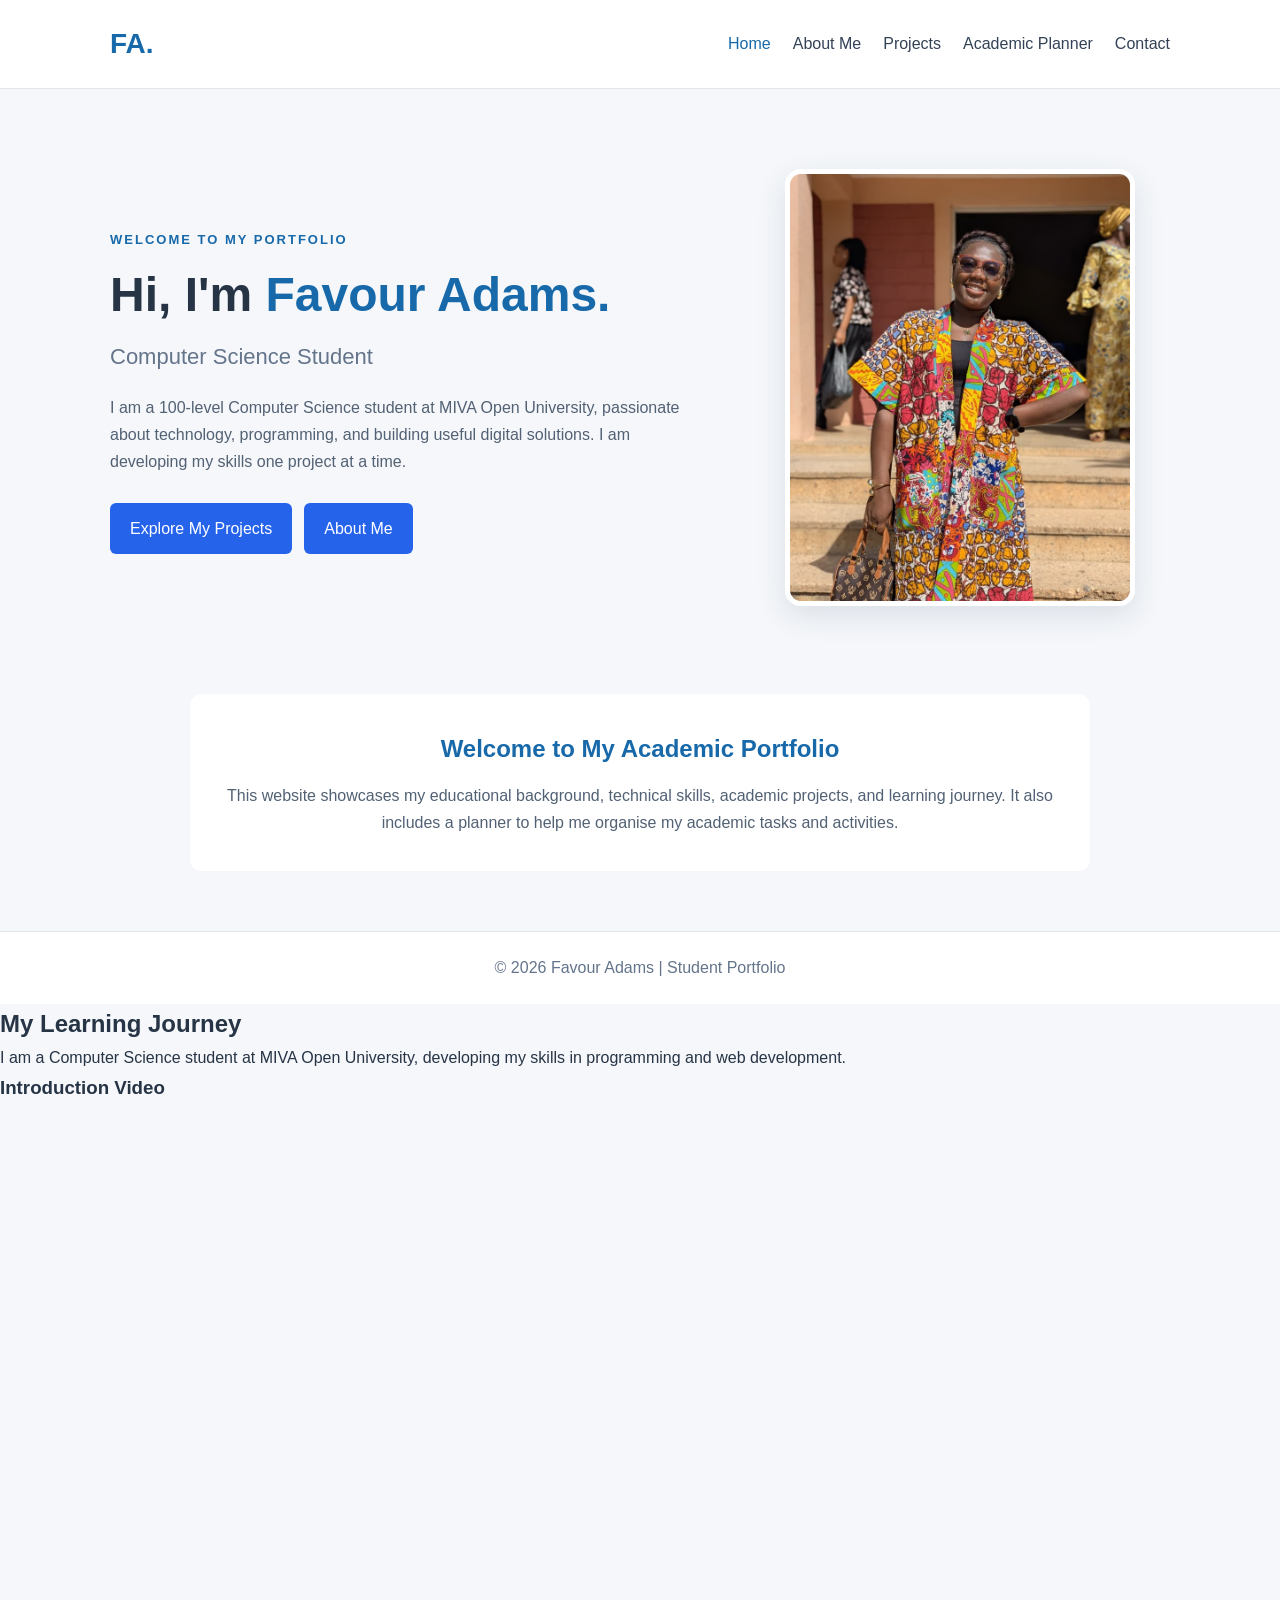
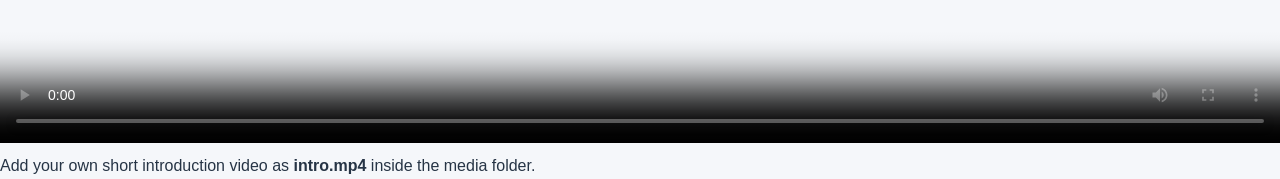
==== index.html @ 282081cf "Create initial portfolio" ====
<!DOCTYPE html>
<html lang="en">
<head>
    <meta charset="UTF-8">
    <meta name="viewport" content="width=device-width, initial-scale=1.0">
    <meta name="description" content="The academic portfolio of Favour Dooshima Adams, a Computer Science student.">
    <title>Favour Adams | Student Portfolio</title>

    <link rel="stylesheet" href="css/style.css">
</head>
<body>

    <!-- Website navigation -->
    <header>
        <nav class="navbar">
            <a href="index.html" class="logo">FA.</a>

            <ul class="nav-links">
                <li><a href="index.html" class="active">Home</a></li>
                <li><a href="about.html">About Me</a></li>
                <li><a href="projects.html">Projects</a></li>
                <li><a href="planner.html">Academic Planner</a></li>
                <li><a href="contact.html">Contact</a></li>
            </ul>
        </nav>
    </header>

    <!-- Main homepage content -->
    <main>
        <section class="hero">

            <div class="hero-text">
                <p class="greeting">WELCOME TO MY PORTFOLIO</p>

                <h1>Hi, I'm <span>Favour Adams.</span></h1>

                <h2>Computer Science Student</h2>

                <p class="intro">
                    I am a 100-level Computer Science student at
                    MIVA Open University, passionate about technology,
                    programming, and building useful digital solutions.
                    I am developing my skills one project at a time.
                </p>

                <div class="hero-buttons">
                    <a href="projects.html" class="btn">Explore My Projects</a>
                    <a href="about.html" class="btn btn-outline">About Me</a>
                </div>
            </div>

            <div class="hero-image">
                <img src="images/your-photo.jpeg"
                     alt="Photograph of Favour Adams">
            </div>

        </section>

        <!-- Brief introduction -->
        <section class="welcome-section">
            <h2>Welcome to My Academic Portfolio</h2>

            <p>
                This website showcases my educational background,
                technical skills, academic projects, and learning journey.
                It also includes a planner to help me organise my
                academic tasks and activities.
            </p>
        </section>
    </main>

    <!-- Website footer -->
    <footer>
        <p>&copy; 2026 Favour Adams | Student Portfolio</p>
    </footer>

</body>
</html>



<!-- MULTIMEDIA SECTION -->
<section class="multimedia-section">
    <h2>My Learning Journey</h2>
    <p>
        I am a Computer Science student at MIVA Open University,
        developing my skills in programming and web development.
    </p>

    <h3>Introduction Video</h3>
    <video controls width="100%" poster="images/your-photo.jpg">
        <source src="media/intro.mp4" type="video/mp4">
        Your browser does not support video playback.
    </video>

    <p class="media-note">
        Add your own short introduction video as
        <strong>intro.mp4</strong> inside the media folder.
    </p>
</section>
---- css/style.css ----
/* General page settings */
* {
    margin: 0;
    padding: 0;
    box-sizing: border-box;
}

body {
    font-family: Arial, sans-serif;
    background-color: #f5f7fa;
    color: #263445;
    line-height: 1.7;
}

a {
    text-decoration: none;
}

/* Navigation bar */
header {
    background-color: #ffffff;
    border-bottom: 1px solid #e1e6ed;
}

.navbar {
    max-width: 1100px;
    margin: auto;
    padding: 20px;
    display: flex;
    justify-content: space-between;
    align-items: center;
    gap: 20px;
}

.logo {
    font-size: 28px;
    font-weight: bold;
    color: #1769aa;
}

.nav-links {
    list-style: none;
    display: flex;
    flex-wrap: wrap;
    gap: 22px;
}

.nav-links a {
    color: #344256;
    transition: color 0.3s ease;
}

.nav-links a:hover,
.nav-links a.active {
    color: #1769aa;
}

/* Homepage introduction */
.hero {
    max-width: 1100px;
    margin: 60px auto;
    padding: 20px;
    display: grid;
    grid-template-columns: 1.4fr 1fr;
    align-items: center;
    gap: 50px;
}

.greeting {
    color: #1769aa;
    font-weight: bold;
    letter-spacing: 2px;
    font-size: 13px;
}

.hero h1 {
    font-size: clamp(32px, 5vw, 48px);
    line-height: 1.2;
    margin: 15px 0;
}

.hero h1 span {
    color: #1769aa;
}

.hero h2 {
    font-size: 22px;
    font-weight: normal;
    color: #64748b;
    margin-bottom: 18px;
}

.intro {
    color: #526174;
    margin-bottom: 28px;
}

.hero-buttons {
    display: flex;
    flex-wrap: wrap;
    gap: 12px;
}

.btn {
    display: inline-block;
    background-color: #1769aa;
    color: #ffffff;
    padding: 12px 20px;
    border-radius: 6px;
    transition: background-color 0.3s ease;
}

.btn:hover {
    background-color: #0e4f85;
}

.btn-outline {
    background-color: transparent;
    border: 1px solid #1769aa;
    color: #1769aa;
}

.btn-outline:hover {
    background-color: #e4eff9;
}

/* Student photograph */
.hero-image {
    text-align: center;
}

.hero-image img {
    width: 100%;
    max-width: 350px;
    aspect-ratio: 4 / 5;
    object-fit: cover;
    border-radius: 16px;
    border: 5px solid #ffffff;
    box-shadow: 0 10px 30px rgba(30, 60, 90, 0.12);
}

/* Welcome section */
.welcome-section {
    max-width: 900px;
    margin: 30px auto 60px;
    padding: 35px 25px;
    text-align: center;
    background-color: #ffffff;
    border-radius: 12px;
}

.welcome-section h2 {
    color: #1769aa;
    margin-bottom: 12px;
}

.welcome-section p {
    color: #526174;
}

/* Footer */
footer {
    text-align: center;
    padding: 22px;
    background-color: #ffffff;
    border-top: 1px solid #e1e6ed;
    color: #64748b;
}

/* Mobile-friendly layout */
@media (max-width: 768px) {
    .navbar {
        flex-direction: column;
    }

    .nav-links {
        justify-content: center;
        gap: 12px 18px;
    }

    .hero {
        grid-template-columns: 1fr;
        text-align: center;
        margin: 30px auto;
        gap: 30px;
    }

    .hero-buttons {
        justify-content: center;
    }

    .hero-image {
        order: -1;
    }

    .hero-image img {
        max-width: 240px;
    }

    .welcome-section {
        margin: 20px;
    }
}


/* About page */
.about-page {
    max-width: 1000px;
    margin: 0 auto;
    padding: 30px 20px 60px;
}

.page-heading {
    text-align: center;
    padding: 35px 10px;
}

.page-heading h1 {
    font-size: 38px;
    color: #1769aa;
    margin: 10px 0;
}

.page-heading > p:last-child {
    color: #64748b;
}

.about-card {
    background-color: #ffffff;
    padding: 28px;
    margin-bottom: 22px;
    border-radius: 10px;
    border: 1px solid #e1e6ed;
}

.about-card h2 {
    color: #1769aa;
    margin-bottom: 14px;
    font-size: 22px;
}

.about-card p {
    color: #526174;
}

.about-card table {
    width: 100%;
    border-collapse: collapse;
    margin-top: 12px;
}

.about-card th,
.about-card td {
    text-align: left;
    padding: 12px;
    border-bottom: 1px solid #e1e6ed;
}

.about-card th {
    background-color: #edf4fb;
    color: #1769aa;
}

.skills-list {
    padding-left: 22px;
    color: #526174;
}

.skills-list li {
    margin: 8px 0;
}

@media (max-width: 600px) {
    .about-card {
        padding: 18px;
    }

    .about-card table {
        font-size: 13px;
    }

    .about-card th,
    .about-card td {
        padding: 8px 5px;
        overflow-wrap: anywhere;
    }

    .page-heading h1 {
        font-size: 30px;
    }
}



/* Projects page */
.projects-page {
    max-width: 1100px;
    margin: auto;
    padding: 25px 20px 60px;
}

.project-grid {
    display: grid;
    grid-template-columns: repeat(3, minmax(0, 1fr));
    gap: 24px;
    margin-top: 20px;
}

.project-card {
    background: #ffffff;
    border: 1px solid #e1e6ed;
    border-radius: 12px;
    overflow: hidden;
    display: flex;
    flex-direction: column;
    transition: transform 0.3s ease,
                box-shadow 0.3s ease;
}

.project-card:hover {
    transform: translateY(-5px);
    box-shadow: 0 12px 28px rgba(30, 60, 90, 0.10);
}

/* Project image placeholders */
.project-image {
    min-height: 190px;
    padding: 24px;
    display: flex;
    flex-direction: column;
    justify-content: center;
    align-items: flex-start;
    gap: 12px;
    color: #ffffff;
}

.project-image span {
    font-size: 12px;
    letter-spacing: 2px;
    font-weight: bold;
}

.project-image h2 {
    font-size: 24px;
    line-height: 1.3;
}

.business-image {
    background: linear-gradient(135deg, #1769aa, #79b7e8);
}

.mom-image {
    background: linear-gradient(135deg, #526174, #9baec2);
}

.portfolio-image {
    background: linear-gradient(135deg, #174a7e, #4b91c8);
}

/* Project descriptions */
.project-content {
    padding: 22px;
    display: flex;
    flex-direction: column;
    flex: 1;
}

.project-category {
    color: #1769aa;
    font-size: 11px;
    font-weight: bold;
    letter-spacing: 1px;
    margin-bottom: 10px;
}

.project-content h2 {
    color: #263445;
    font-size: 20px;
    margin-bottom: 12px;
}

.project-content > p:not(.project-category) {
    color: #526174;
    font-size: 14px;
    margin-bottom: 15px;
}

.project-content .project-status {
    font-size: 13px;
    color: #64748b;
    margin-top: auto;
}

.project-link {
    display: inline-block;
    margin-top: 12px;
    color: #1769aa;
    font-weight: bold;
    font-size: 14px;
}

.project-link:hover {
    color: #0e4f85;
    text-decoration: underline;
}

/* Closing message */
.projects-note {
    background: #ffffff;
    border: 1px solid #e1e6ed;
    border-radius: 12px;
    text-align: center;
    padding: 30px 20px;
    margin-top: 45px;
}

.projects-note h2 {
    color: #1769aa;
    margin-bottom: 10px;
}

.projects-note p {
    color: #526174;
}

/* Responsive layout */
@media (max-width: 850px) {
    .project-grid {
        grid-template-columns: repeat(2, minmax(0, 1fr));
    }
}

@media (max-width: 600px) {
    .project-grid {
        grid-template-columns: 1fr;
    }

    .project-image {
        min-height: 170px;
    }
}



/* ===== ACADEMIC PLANNER PAGE ===== */

.planner-page {
    max-width: 900px;
    margin: 40px auto;
    padding: 20px;
}

/* Page heading */
.planner-heading {
    text-align: center;
    margin-bottom: 30px;
}

.planner-heading h1 {
    color: #1d4ed8;
    font-size: 32px;
    margin-bottom: 10px;
}

.planner-heading p {
    color: #64748b;
    line-height: 1.6;
}

/* Form and task sections */
.planner-form-section,
.task-list-section {
    background: #ffffff;
    padding: 25px;
    margin-bottom: 25px;
    border-radius: 12px;
    box-shadow: 0 4px 15px rgba(0, 0, 0, 0.06);
}

.planner-form-section h2,
.task-list-section h2 {
    margin-bottom: 20px;
    color: #1e293b;
}

/* Input fields */
.form-group {
    display: flex;
    flex-direction: column;
    gap: 8px;
    margin-bottom: 18px;
}

.form-group label {
    font-weight: 600;
    color: #334155;
}

.form-group input {
    width: 100%;
    padding: 12px;
    border: 1px solid #cbd5e1;
    border-radius: 6px;
    font-size: 16px;
    box-sizing: border-box;
    background: #ffffff;
}

.form-group input:focus {
    outline: 2px solid #93c5fd;
    border-color: #2563eb;
}

/* Add task button */
.btn {
    background: #2563eb;
    color: #ffffff;
    padding: 12px 20px;
    border: none;
    border-radius: 6px;
    cursor: pointer;
    font-size: 16px;
    transition: background 0.3s ease;
}

.btn:hover {
    background: #1d4ed8;
}

/* Task heading and remaining count */
.task-list-heading {
    display: flex;
    justify-content: space-between;
    align-items: center;
    gap: 12px;
    flex-wrap: wrap;
}

#task-summary {
    color: #64748b;
    font-size: 14px;
}

#empty-message {
    color: #64748b;
    text-align: center;
    padding: 20px 0;
}

/* Task list */
.task-list {
    list-style: none;
    padding: 0;
    margin: 0;
}

.task-item {
    display: flex;
    justify-content: space-between;
    align-items: center;
    gap: 15px;
    padding: 16px;
    margin-bottom: 12px;
    border: 1px solid #e2e8f0;
    border-radius: 8px;
    transition: background 0.3s ease;
}

.task-item:hover {
    background: #f8fafc;
}

/* Task details */
.task-details {
    flex: 1;
    min-width: 0;
}

.task-details h3 {
    margin-bottom: 6px;
    color: #1e293b;
    overflow-wrap: anywhere;
}

.task-details p {
    margin: 4px 0;
    color: #64748b;
    font-size: 14px;
}

/* Complete and delete controls */
.task-actions {
    display: flex;
    align-items: center;
    gap: 12px;
}

.complete-label {
    display: flex;
    align-items: center;
    gap: 5px;
    font-size: 14px;
    cursor: pointer;
}

.complete-label input {
    accent-color: #2563eb;
    cursor: pointer;
}

.delete-btn {
    background: #dc2626;
    color: #ffffff;
    border: none;
    border-radius: 5px;
    padding: 9px 12px;
    cursor: pointer;
    transition: background 0.3s ease;
}

.delete-btn:hover {
    background: #b91c1c;
}

/* Completed tasks */
.task-item.completed {
    background: #f1f5f9;
}

.task-item.completed .task-details h3 {
    text-decoration: line-through;
    color: #64748b;
}

/* Mobile responsiveness */
@media (max-width: 600px) {
    .planner-page {
        margin: 20px auto;
        padding: 12px;
    }

    .planner-heading h1 {
        font-size: 26px;
    }

    .planner-form-section,
    .task-list-section {
        padding: 18px;
    }

    .task-item {
        align-items: flex-start;
        flex-direction: column;
    }

    .task-actions {
        width: 100%;
        justify-content: space-between;
    }
}



/* ===== CONTACT PAGE ===== */

.contact-page {
    max-width: 750px;
    margin: 40px auto;
    padding: 20px;
}

.contact-heading {
    text-align: center;
    margin-bottom: 30px;
}

.contact-heading h1 {
    color: #1d4ed8;
    font-size: 32px;
    margin-bottom: 10px;
}

.contact-heading p {
    color: #64748b;
    line-height: 1.6;
}

.contact-container {
    background: #ffffff;
    padding: 30px;
    border-radius: 12px;
    box-shadow: 0 4px 15px rgba(0, 0, 0, 0.06);
}

.contact-container textarea {
    width: 100%;
    padding: 12px;
    border: 1px solid #cbd5e1;
    border-radius: 6px;
    font-family: inherit;
    font-size: 16px;
    box-sizing: border-box;
    resize: vertical;
}

.contact-container textarea:focus {
    outline: 2px solid #93c5fd;
    border-color: #2563eb;
}

.error-message {
    color: #dc2626;
    font-size: 13px;
}

#contact-feedback {
    margin-top: 15px;
    font-weight: 600;
}

#contact-feedback.success {
    color: #15803d;
}

#contact-feedback.failure {
    color: #dc2626;
}

@media (max-width: 600px) {
    .contact-page {
        margin: 20px auto;
        padding: 12px;
    }

    .contact-heading h1 {
        font-size: 26px;
    }

    .contact-container {
        padding: 20px;
    }
}
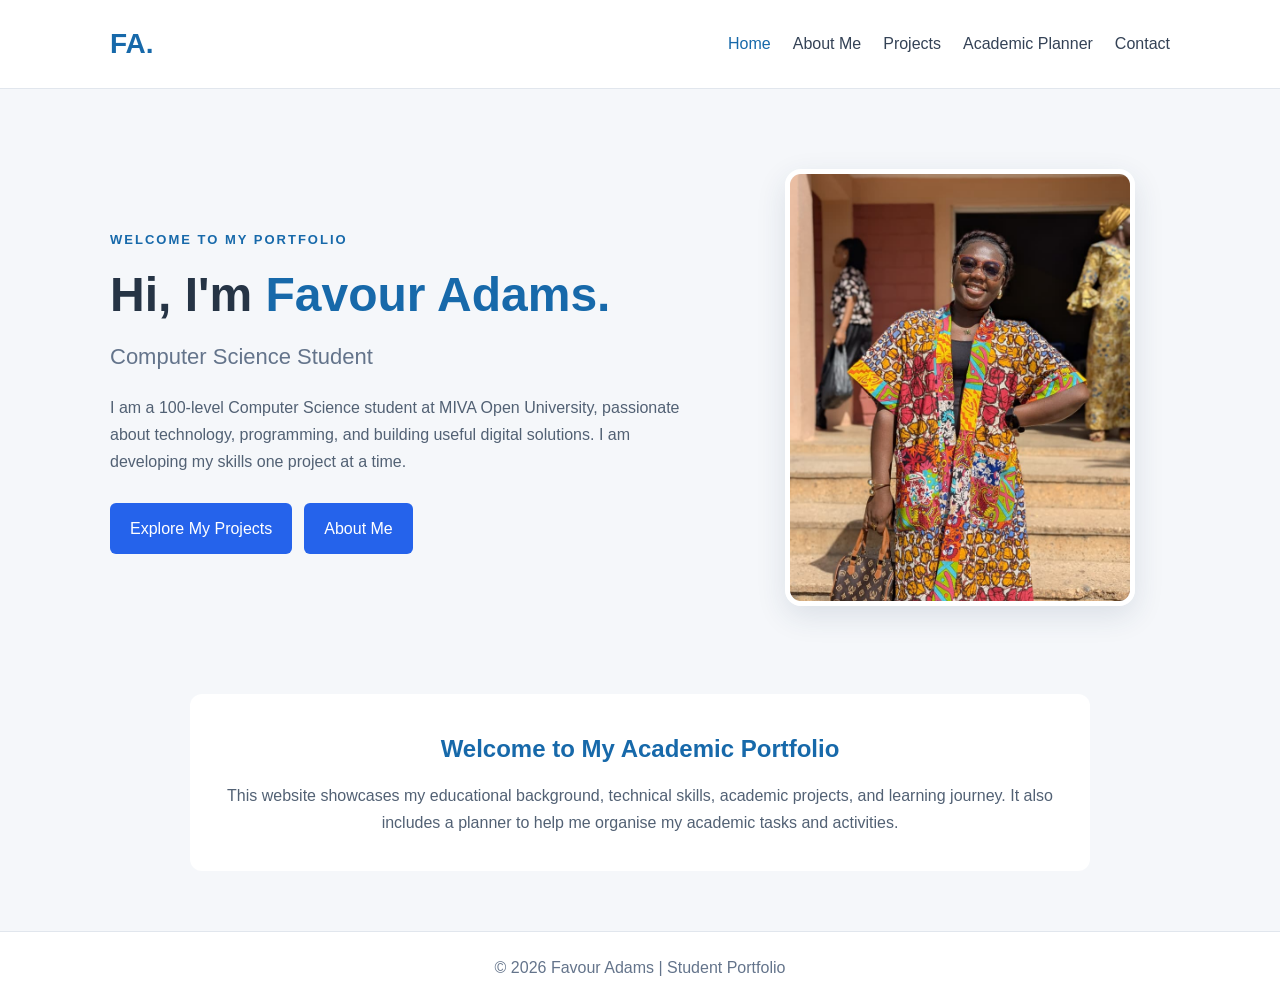
==== commit e1bae02f: "Correct portfolio spelling" ====
--- a/index.html
+++ b/index.html
@@ -77,25 +77,3 @@
 
 </body>
 </html>
-
-
-
-<!-- MULTIMEDIA SECTION -->
-<section class="multimedia-section">
-    <h2>My Learning Journey</h2>
-    <p>
-        I am a Computer Science student at MIVA Open University,
-        developing my skills in programming and web development.
-    </p>
-
-    <h3>Introduction Video</h3>
-    <video controls width="100%" poster="images/your-photo.jpg">
-        <source src="media/intro.mp4" type="video/mp4">
-        Your browser does not support video playback.
-    </video>
-
-    <p class="media-note">
-        Add your own short introduction video as
-        <strong>intro.mp4</strong> inside the media folder.
-    </p>
-</section>
